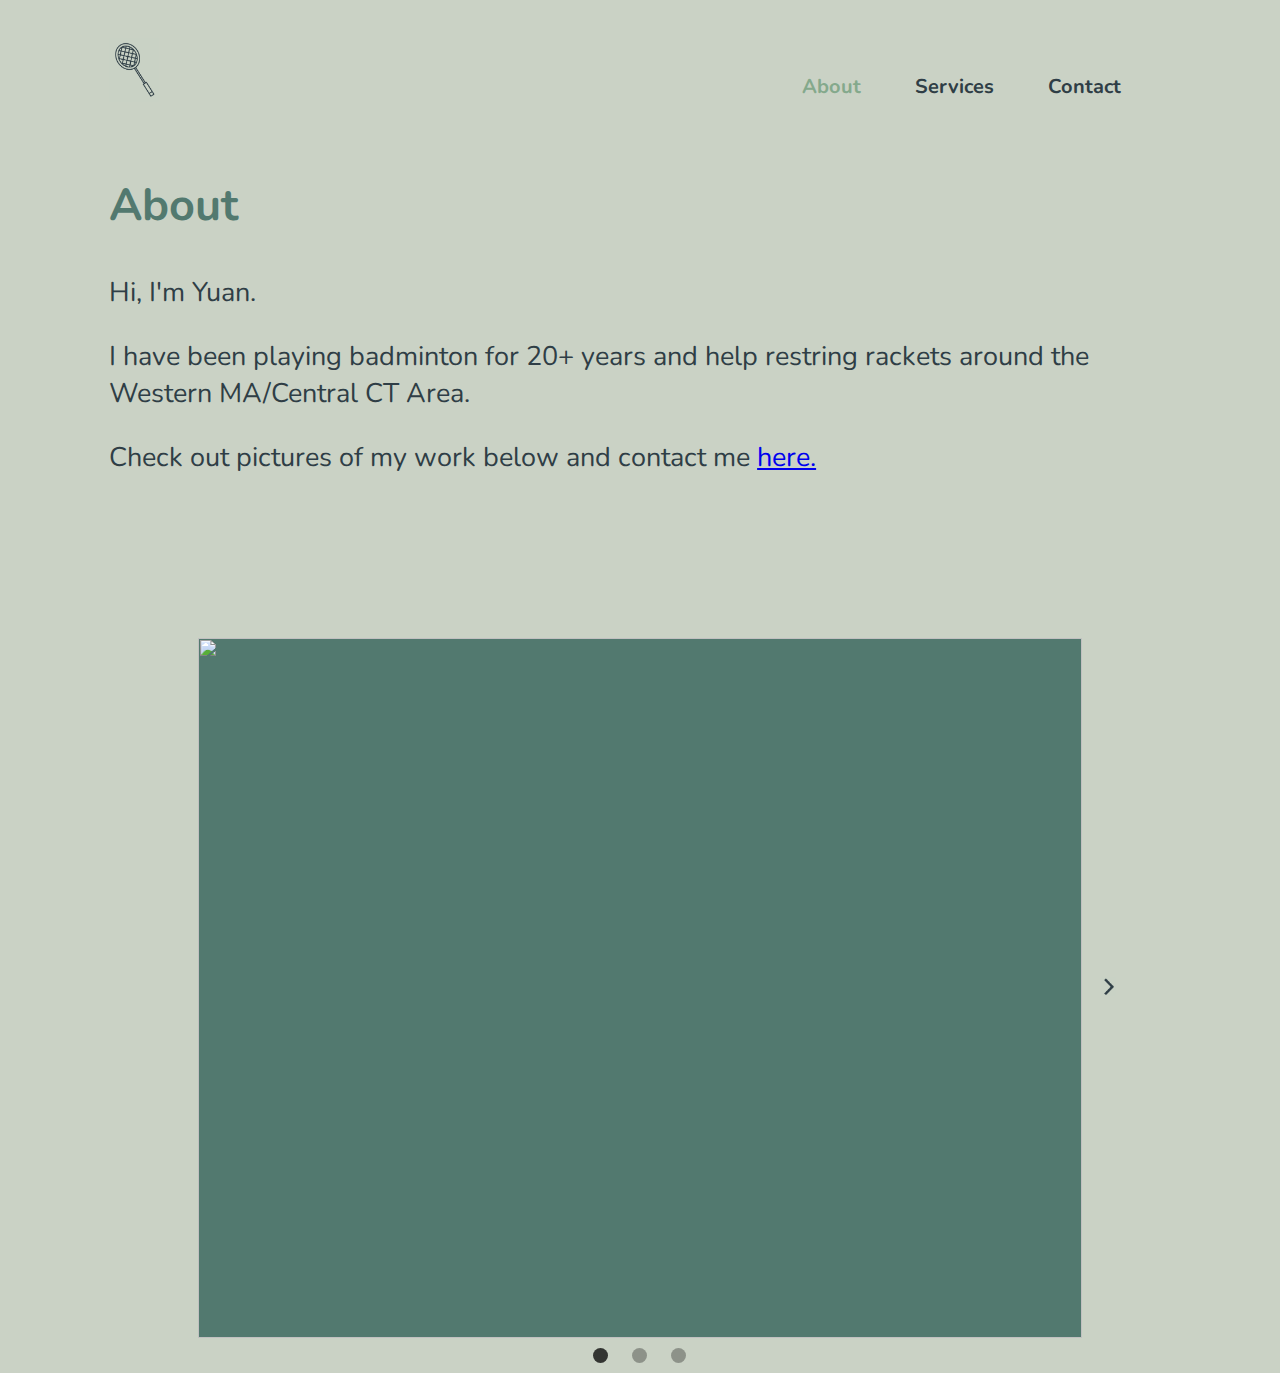
==== about.html @ 7f9be32d "Initial commit" ====
<!DOCTYPE html>
<html>

<head>
  <meta charset="utf-8">
  <meta name="viewport" content="width=device-width">
  <title>About</title>
  <link rel="icon" type="image/x-icon" href="logo.jpeg">
  <link href="about.css" rel="stylesheet" type="text/css" />

<!--   importing font -->
  <link rel="preconnect" href="https://fonts.googleapis.com">
  <link rel="preconnect" href="https://fonts.gstatic.com" crossorigin>
  <link href="https://fonts.googleapis.com/css2?family=Nunito&display=swap" rel="stylesheet">
</head>

<body>
  <div class = "container">
    <div class = "navbar">
      <a href = "index.html"><img src = "logo.jpeg" class = "logo"></a>
      <nav>
        <ul id = "menuList">
          <li><a href = "about.html"class = "selected">About</a></li>
          <li><a href = "services.html"class = "other">Services</a></li>
          <li><a href = "contact.html" class = "other">Contact</a></li>
        </ul>
      </nav>
      <img src = "menu.jpeg" class = "menu-icon" onclick = "togglemenu()">
    </div>


  <h2>About</h2>

  <p>Hi, I'm Yuan.</p>

  <p> I have been playing badminton for 20+ years and help restring rackets around the Western MA/Central CT Area.</p>

  <p>Check out pictures of my work below and contact me <a href = "contact.html">here.</a></p>
     </div>


<!--  picture carousel -->
    <div class="carousel">
      
      <button class="carousel__button carousel__button--left is-hidden">
        <img src="leftArrow.png">
      </button>
      
      <div class="carousel__track-container">
        <ul class="carousel__track">
          <li class="carousel__slide current-slide">
            <img class="carousel__image" src="images/img1.png">
          </li>
          <li class="carousel__slide">
            <img class="carousel__image" src="images/img2.png">
          </li>
          <li class="carousel__slide">
            <img class="carousel__image" src="images/img3.png">
          </li>  
        </ul>
      </div>     
    
      <button class="carousel__button carousel__button--right">
        <img src="rightArrow.png">
      </button>

      <div class="carousel__nav">
        <button class = "carousel__indicator current-slide"></button>
        <button class = "carousel__indicator"></button>
        <button class = "carousel__indicator"></button>
      </div>


      

      
    </div>

  

   
  
  
  
  

  <script src="about.js"></script>
 <!--
  This script places a badge on your repl's full-browser view back to your repl's cover
  page. Try various colors for the theme: dark, light, red, orange, yellow, lime, green,
  teal, blue, blurple, magenta, pink!
  -->
  <script src="https://replit.com/public/js/replit-badge.js" theme="blue" defer>
  </script> 
</body>

</html>
---- about.css ----
html, body {
  background-color: #CAD2C5;
  font-family: "Nunito";
}

.container {
  width: 100%;
  min-height: 70vh;
  padding-left: 8%;
  padding-right: 8%;
  box-sizing: border-box;
  overflow: hidden;
}

.navbar {
  width: 100%;
  display: flex;
  align-items: center;
}

.logo {
  width: 50px;
  cursor: pointer;
  margin: 30px 0;
}

.menu-icon{
  width: 25px;
  cursor: pointer;
  display: none;
}

nav {
  flex: 1;
  text-align: right;
}

nav ul li {
  list-style: none;
  display: inline-block;
  margin-right: 50px;
}

nav ul li a {
  padding-top: 15px;
  text-decoration: none;
  font-size: 20px;
  font-weight: 700;
}

.other{
  color: #2f3e46;
}

.selected{
  color: #84a98c;
}

nav ul li a:hover {
  color: #84a98c;
}

h2{
  color: #52796f;
  font-size: 5vh;
}

p{
  color: #2f3e46;
  font-size: 3vh;
}


/* carousel */

.carousel {
  position: relative;
  height: 700px;
  width: 70%;
  margin: 0 auto;
}

.carousel__image {
  width: 100%;
  height: 100%;
  object-fit: cover;
}

.carousel__track-container {
  background: #52796f;
  height: 100%;
  position: relative;
  overflow: hidden;
}

.carousel__track {
  padding: 0;
  margin: 0;
  list-style: none;
  position: relative;
  height: 100%;
  transition: transform 250ms ease-in;
}

.carousel__slide {
  position: absolute;
  top: 0;
  bottom: 0;
  width: 100%;
} 

.carousel__button {
  position: absolute;
  top: 50%;
  transform: translateY(-50%);
  background: transparent;
  border: 0;
  cursor: pointer;
}

.carousel__button--left {
  left: -40px;
}

.carousel__button--right {
  right: -40px;
}

.carousel__button img {
  width: 15px;
}

.carousel__nav {
  display: flex;
  justify-content: center;
  padding: 10px 0;
}

.carousel__indicator {
  border: 0;
  border-radius: 50%;
  width: 15px;
  height: 15px;
  background: rgba(0,0,0,.3);
  margin: 0 12px;
  cursor: pointer;
}

.carousel__indicator.current-slide {
  background: rgba(0,0,0,.75)
}

.is-hidden { display: none; }


@media screen and (orientation: portrait) {
  nav ul{
    width: 100%;
    background-color: #52796f;
    position: absolute;
    top: 75px;
    right: 0;
    z-index: 2;
  }
  nav ul li{
    display: block;
    margin-top: 10px;
    margin-bottom: 10px;
  }
  nav ul li a{
    color: #cad2c5;
  }
  .menu-icon {
    display: block;
  }
  .logo {
    width: 37px;
  }
  #menuList{
    overflow: hidden;
    transition: 0.5s;
  }

  .carousel {
    height: 300px;
    width: 70%;
  }

  .carousel__indicator {
  border: 0;
  border-radius: 80%;
  width: 15px;
  height: 25px;
}
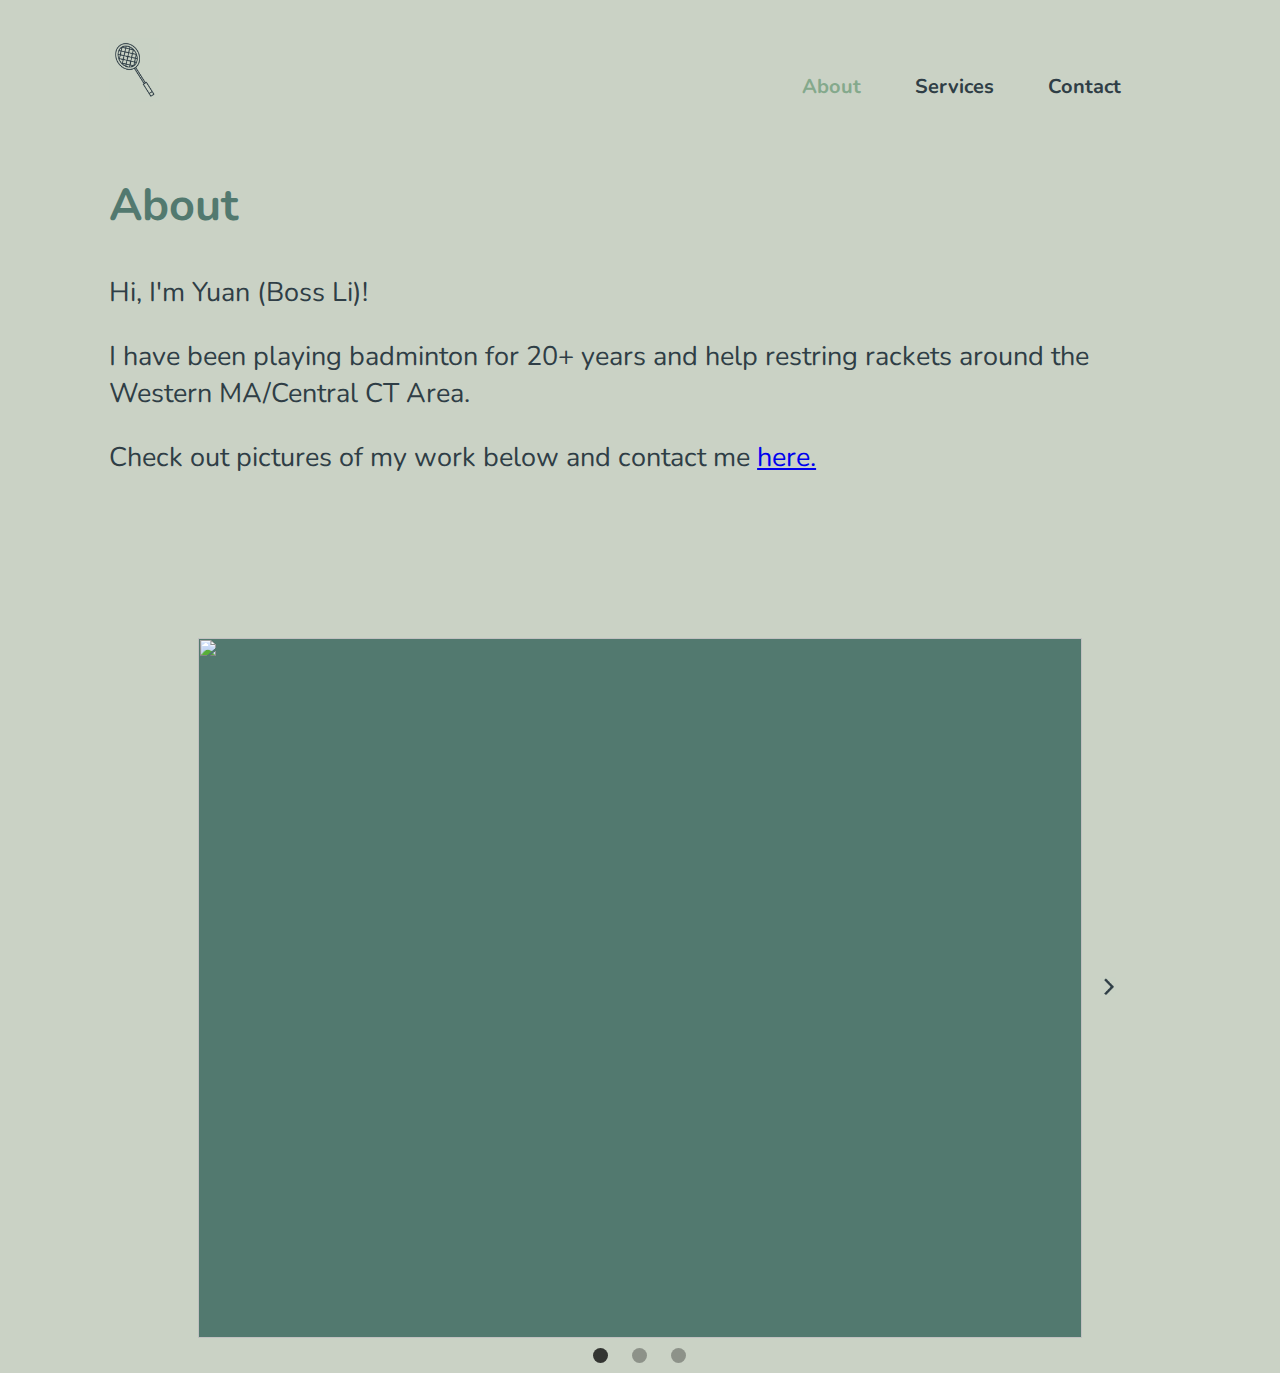
==== commit 462010c9: "Added Boss Li" ====
--- a/about.html
+++ b/about.html
@@ -17,12 +17,12 @@
 <body>
   <div class = "container">
     <div class = "navbar">
-      <a href = "index.html"><img src = "logo.jpeg" class = "logo"></a>
+      <a href = "index"><img src = "logo.jpeg" class = "logo"></a>
       <nav>
         <ul id = "menuList">
-          <li><a href = "about.html"class = "selected">About</a></li>
-          <li><a href = "services.html"class = "other">Services</a></li>
-          <li><a href = "contact.html" class = "other">Contact</a></li>
+          <li><a href = "about"class = "selected">About</a></li>
+          <li><a href = "services"class = "other">Services</a></li>
+          <li><a href = "contact" class = "other">Contact</a></li>
         </ul>
       </nav>
       <img src = "menu.jpeg" class = "menu-icon" onclick = "togglemenu()">
@@ -31,11 +31,11 @@
 
   <h2>About</h2>
 
-  <p>Hi, I'm Yuan.</p>
+  <p>Hi, I'm Yuan (Boss Li)!</p>
 
   <p> I have been playing badminton for 20+ years and help restring rackets around the Western MA/Central CT Area.</p>
 
-  <p>Check out pictures of my work below and contact me <a href = "contact.html">here.</a></p>
+  <p>Check out pictures of my work below and contact me <a href = "contact">here.</a></p>
      </div>
 
 
@@ -85,13 +85,7 @@
   
 
   <script src="about.js"></script>
- <!--
-  This script places a badge on your repl's full-browser view back to your repl's cover
-  page. Try various colors for the theme: dark, light, red, orange, yellow, lime, green,
-  teal, blue, blurple, magenta, pink!
-  -->
-  <script src="https://replit.com/public/js/replit-badge.js" theme="blue" defer>
-  </script> 
+
 </body>
 
 </html>
--- a/about.css
+++ b/about.css
@@ -190,6 +190,6 @@
   border: 0;
   border-radius: 80%;
   width: 15px;
-  height: 25px;
+  height: 20px;
 }
 
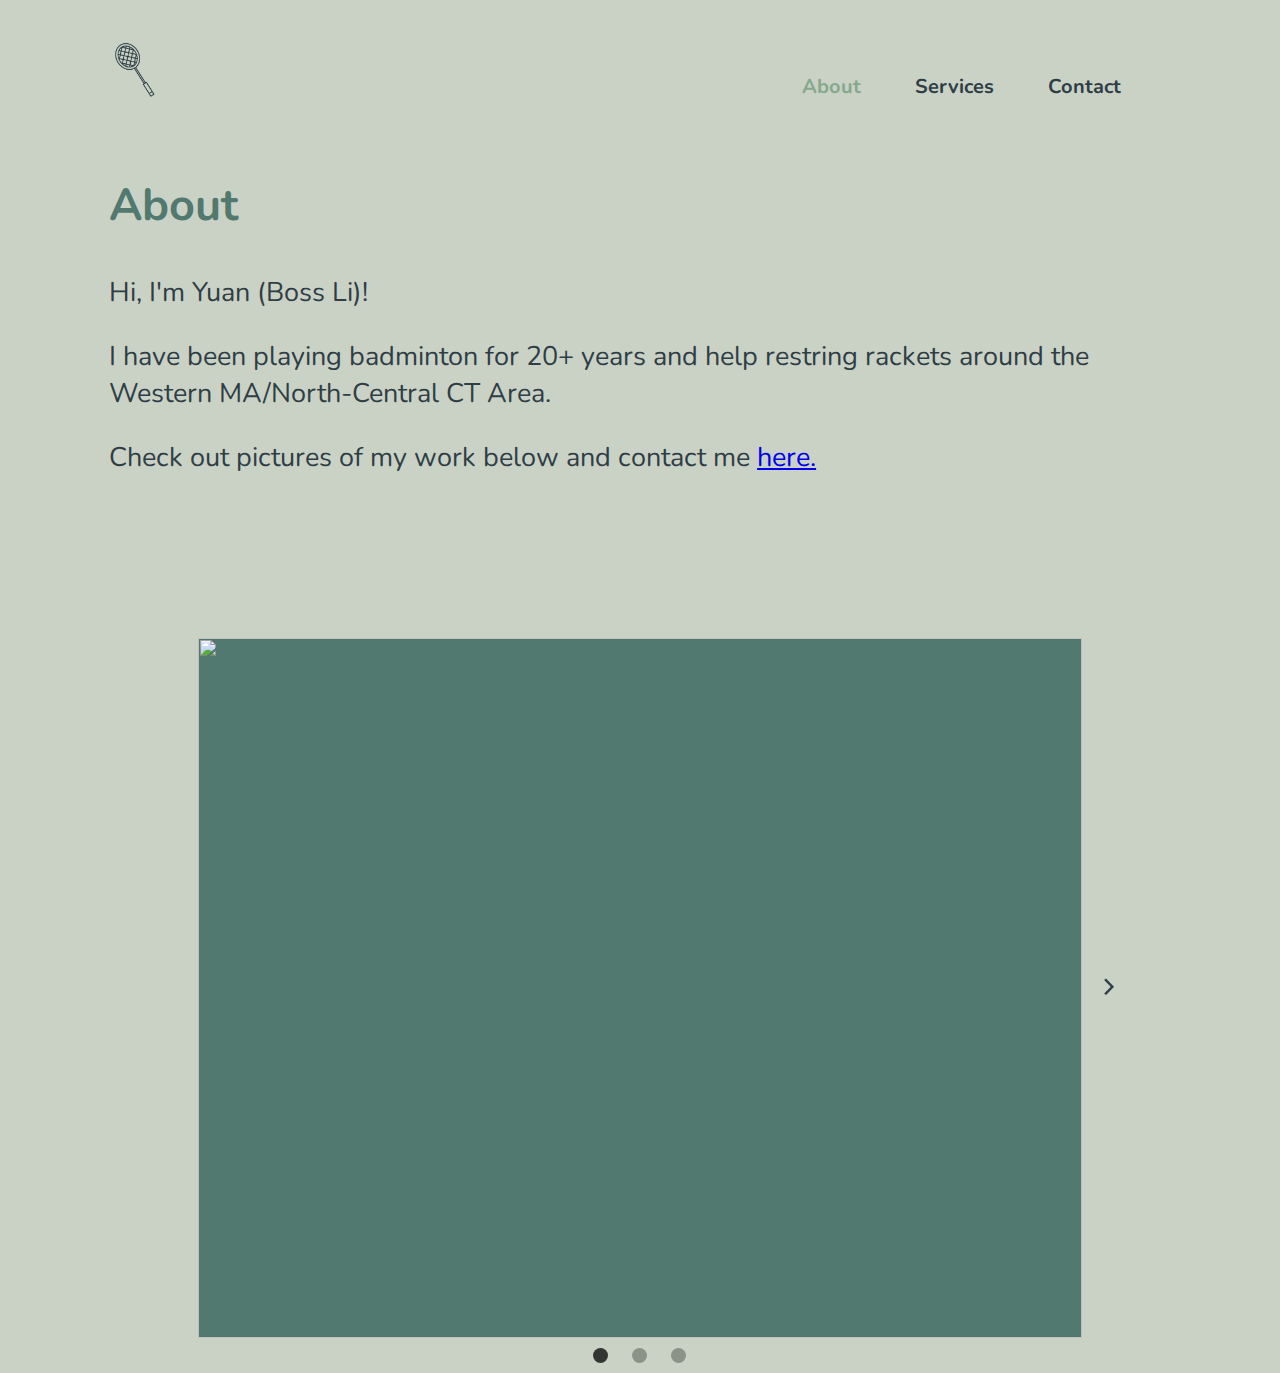
==== commit 1a0b0e7f: "Added North-central" ====
--- a/about.html
+++ b/about.html
@@ -33,7 +33,7 @@
 
   <p>Hi, I'm Yuan (Boss Li)!</p>
 
-  <p> I have been playing badminton for 20+ years and help restring rackets around the Western MA/Central CT Area.</p>
+  <p> I have been playing badminton for 20+ years and help restring rackets around the Western MA/North-Central CT Area.</p>
 
   <p>Check out pictures of my work below and contact me <a href = "contact">here.</a></p>
      </div>
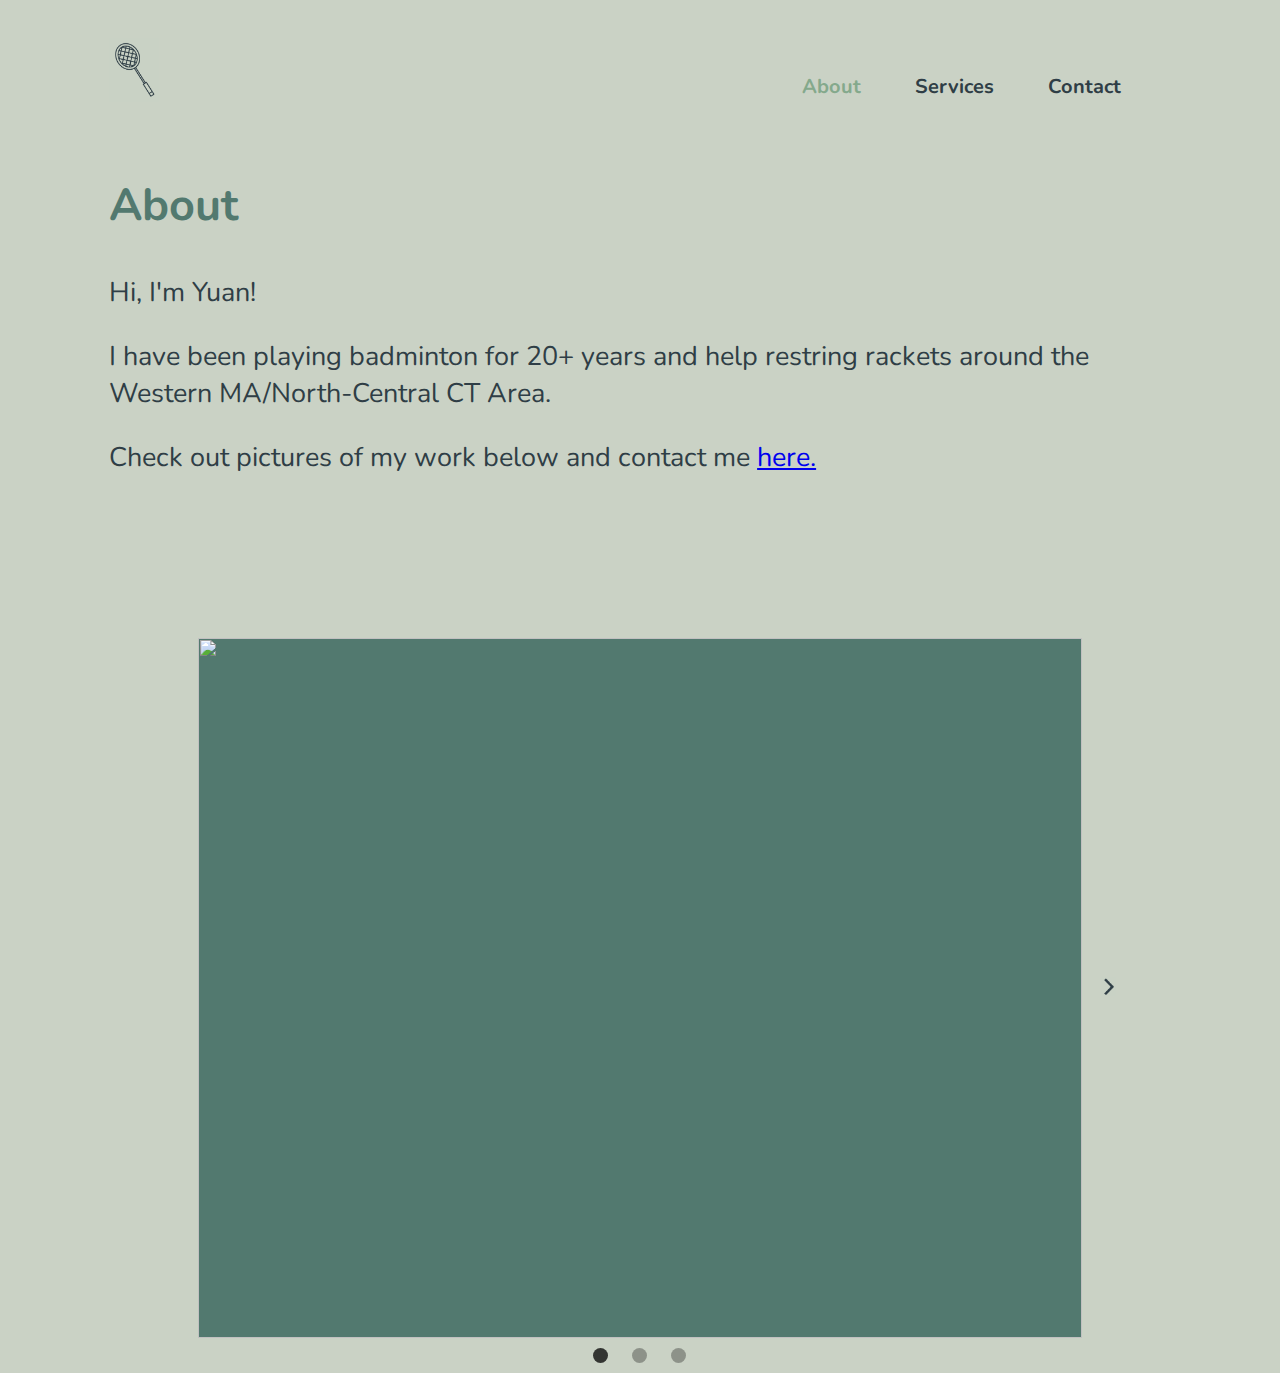
==== commit 929cd26e: "Update about.html" ====
--- a/about.html
+++ b/about.html
@@ -31,7 +31,7 @@
 
   <h2>About</h2>
 
-  <p>Hi, I'm Yuan (Boss Li)!</p>
+  <p>Hi, I'm Yuan!</p>
 
   <p> I have been playing badminton for 20+ years and help restring rackets around the Western MA/North-Central CT Area.</p>
 
